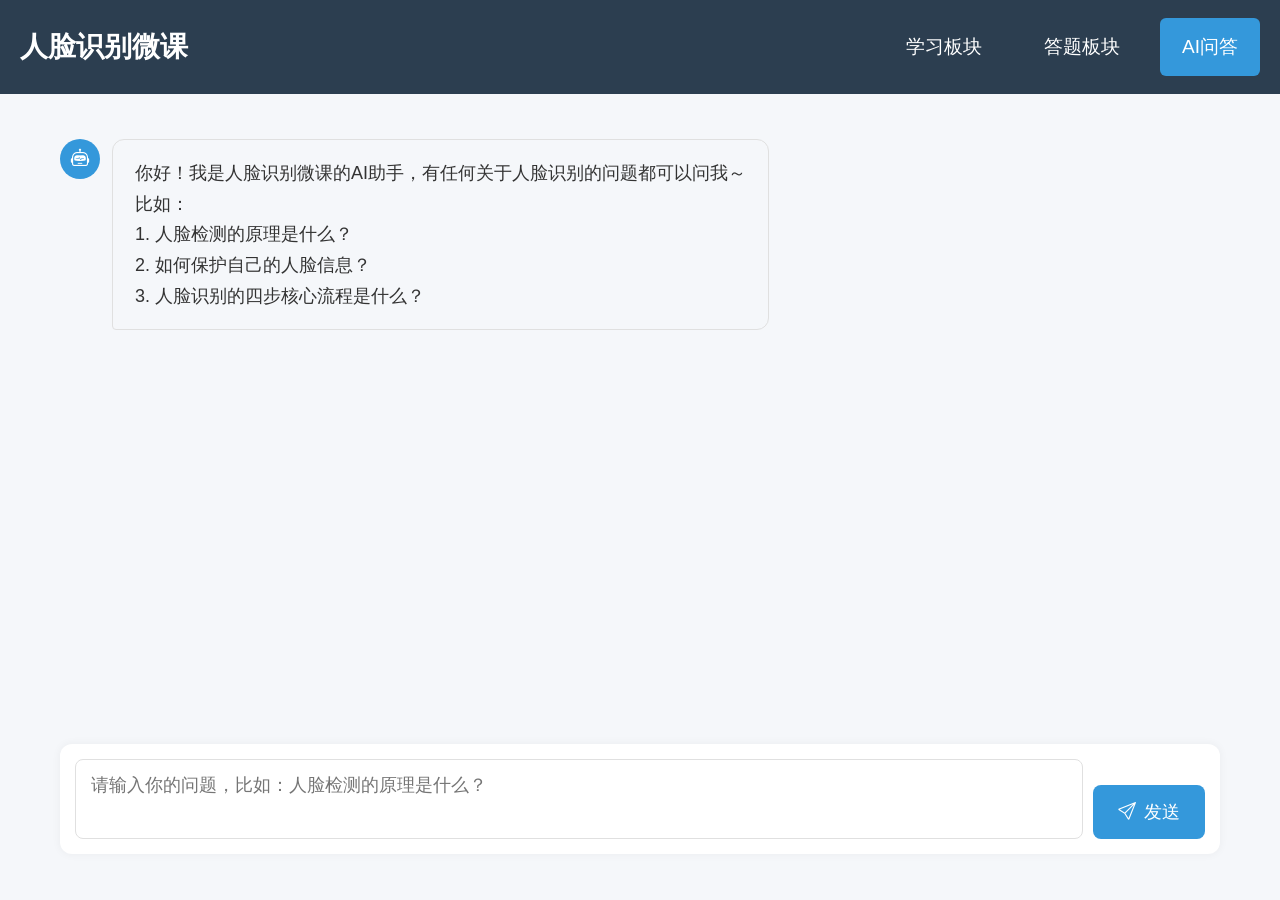
==== pages/ai.html @ 3d7e1db2 "更新修改" ====
<!DOCTYPE html>
<html lang="zh-CN">

<head>
    <meta charset="UTF-8">
    <meta name="viewport" content="width=device-width, initial-scale=1.0">
    <title>人脸识别微课 - AI问答</title>
    <link rel="stylesheet" href="../css/style.css">
    <link rel="stylesheet" href="https://cdn.jsdelivr.net/npm/bootstrap-icons@1.11.3/font/bootstrap-icons.min.css">
    <style>
        .ai-content {
            max-width: 1200px;
            margin: 0 auto;
            padding: 20px;
            height: calc(100vh - 120px);
            display: flex;
            flex-direction: column;
        }

        .chat-list {
            flex: 1;
            overflow-y: auto;
            padding: 10px 0;
            margin-bottom: 20px;
        }

        .chat-item {
            margin: 15px 0;
            display: flex;
            max-width: 85%;
        }

        .chat-ai {
            flex-direction: row;
        }

        .chat-ai .avatar {
            width: 40px;
            height: 40px;
            border-radius: 50%;
            background: #3498db;
            color: #fff;
            display: flex;
            align-items: center;
            justify-content: center;
            font-size: 18px;
            margin-right: 12px;
            flex-shrink: 0;
        }

        .chat-ai .bubble {
            background: #f5f7fa;
            border: 1px solid #e0e0e0;
            border-radius: 12px 12px 12px 4px;
            padding: 15px 20px;
            font-size: 16px;
            line-height: 1.7;
            color: #333;
        }

        .chat-user {
            flex-direction: row-reverse;
            margin-left: auto;
        }

        .chat-user .avatar {
            width: 40px;
            height: 40px;
            border-radius: 50%;
            background: #2c3e50;
            color: #fff;
            display: flex;
            align-items: center;
            justify-content: center;
            font-size: 18px;
            margin-left: 12px;
            flex-shrink: 0;
        }

        .chat-user .bubble {
            background: #3498db;
            border-radius: 12px 12px 4px 12px;
            padding: 15px 20px;
            font-size: 16px;
            line-height: 1.7;
            color: #fff;
        }

        .input-area {
            position: sticky;
            bottom: 0;
            background: #fff;
            padding: 15px;
            border-radius: 12px;
            box-shadow: 0 0 10px rgba(0, 0, 0, 0.05);
            display: flex;
            gap: 10px;
            align-items: flex-end;
        }

        .input-area textarea {
            flex: 1;
            border: 1px solid #e0e0e0;
            border-radius: 8px;
            padding: 12px 15px;
            font-size: 16px;
            line-height: 1.5;
            resize: none;
            min-height: 60px;
            max-height: 200px;
            outline: none;
            transition: border-color 0.2s;
        }

        .input-area textarea:focus {
            border-color: #3498db;
        }

        .input-area button {
            background: #3498db;
            color: #fff;
            border: none;
            border-radius: 8px;
            padding: 12px 20px;
            font-size: 16px;
            cursor: pointer;
            display: flex;
            align-items: center;
            gap: 8px;
            transition: background 0.2s;
        }

        .input-area button:hover {
            background: #2980b9;
        }

        .input-area button:disabled {
            background: #95a5a6;
            cursor: not-allowed;
        }

        .loading {
            display: inline-block;
            width: 20px;
            height: 20px;
            border: 3px solid #fff;
            border-radius: 50%;
            border-top-color: transparent;
            animation: spin 1s linear infinite;
        }

        @keyframes spin {
            to {
                transform: rotate(360deg);
            }
        }

        @media (max-width: 576px) {
            .ai-content {
                height: calc(100vh - 100px);
                padding: 10px;
            }

            .chat-item {
                max-width: 95%;
            }

            .chat-ai .avatar,
            .chat-user .avatar {
                width: 36px;
                height: 36px;
                font-size: 16px;
            }

            .chat-ai .bubble,
            .chat-user .bubble {
                padding: 12px 15px;
                font-size: 15px;
            }

            .input-area {
                padding: 10px;
            }

            .input-area textarea {
                min-height: 50px;
                font-size: 15px;
            }

            .input-area button {
                padding: 10px 15px;
                font-size: 15px;
            }
        }

        @media (min-width: 768px) {

            .chat-ai .bubble,
            .chat-user .bubble {
                font-size: 18px;
                padding: 18px 22px;
            }

            .input-area textarea {
                font-size: 18px;
                min-height: 70px;
            }

            .input-area button {
                padding: 15px 25px;
                font-size: 18px;
            }
        }
    </style>
</head>

<body>
    <div class="header">
        <h2 class="logo">人脸识别微课</h2>
        <div class="nav">
            <div class="dropdown">
                <a class="dropdown-btn">学习板块</a>
                <div class="dropdown-content">
                    <a href="../index.html">微课学习</a>
                    <a href="./learn-apply.html">应用场景</a>
                    <a href="./learn-expand.html">拓展学习</a>
                </div>
            </div>
            <a href="./exam.html">答题板块</a>
            <a href="./ai.html" class="active">AI问答</a>
        </div>
    </div>

    <div class="ai-content">
        <div class="chat-list" id="chatList"></div>
        <div class="input-area">
            <textarea id="chatInput" placeholder="请输入你的问题，比如：人脸检测的原理是什么？"></textarea>
            <button id="sendBtn"><i class="bi bi-send"></i> 发送</button>
        </div>
    </div>

    <script>
        // ========== 本地问答知识库（可自行扩展） ==========
        const qaLibrary = [
            {
                keywords: ["人脸检测", "原理"],
                answer: "人脸检测的核心原理是：通过计算机视觉算法在图像中定位人脸区域。常用方法有两类：\n1. 传统方法：基于Haar特征+Adaboost分类器，通过识别人脸的五官、轮廓等特征模板匹配；\n2. 深度学习方法：基于CNN卷积神经网络，自动学习人脸的深层特征，准确率更高，抗干扰性强。"
            },
            {
                keywords: ["人脸信息", "保护", "隐私"],
                answer: "保护人脸信息的方法：\n1. 不随意授权App获取摄像头/人脸信息，关闭非必要的人脸解锁；\n2. 不在陌生平台上传高清人脸照片；\n3. 警惕人脸信息采集的线下场景（如不明门禁、营销扫码）；\n4. 利用法律维权：《个人信息保护法》明确人脸信息属于敏感个人信息，采集需单独同意。"
            },
            {
                keywords: ["人脸识别", "核心流程", "四步"],
                answer: "人脸识别的四步核心流程：\n1. 人脸检测：从图像/视频中定位人脸位置（找脸）；\n2. 人脸对齐：将检测到的人脸调整为标准姿态（矫正角度/大小）；\n3. 特征提取：提取人脸的唯一特征值（如五官距离、纹理等）；\n4. 特征匹配：将提取的特征与数据库中的特征对比，判断是否为同一人。"
            },
            {
                keywords: ["人脸识别", "应用场景"],
                answer: "人脸识别的常见应用场景：\n1. 安防领域：门禁打卡、监控追逃、小区/校园安防；\n2. 民生服务：政务大厅身份核验、火车站/机场刷脸检票；\n3. 移动支付：支付宝/微信刷脸支付；\n4. 娱乐场景：美颜相机、人脸特效、AR换脸。"
            },
            {
                keywords: ["人脸识别", "准确率", "影响因素"],
                answer: "影响人脸识别准确率的因素：\n1. 环境因素：光线（过亮/过暗）、遮挡（口罩/墨镜）、拍摄角度；\n2. 人脸状态：表情变化、年龄增长、化妆/整容；\n3. 算法本身：传统算法准确率约85%-95%，深度学习算法可达99%以上（理想环境）；\n4. 数据库质量：样本数量、多样性直接影响匹配精度。"
            }
        ];

        // ========== 全局变量 ==========
        const chatInput = document.getElementById('chatInput');
        const sendBtn = document.getElementById('sendBtn');
        const chatList = document.getElementById('chatList');
        let isSending = false; // 防止重复发送

        // ========== 初始化欢迎语 ==========
        function initWelcome() {
            const welcomeHtml = `
                <div class="chat-item chat-ai">
                    <div class="avatar"><i class="bi bi-robot"></i></div>
                    <div class="bubble">
                        你好！我是人脸识别微课的AI助手，有任何关于人脸识别的问题都可以问我～<br>
                        比如：<br>
                        1. 人脸检测的原理是什么？<br>
                        2. 如何保护自己的人脸信息？<br>
                        3. 人脸识别的四步核心流程是什么？
                    </div>
                </div>
            `;
            chatList.innerHTML = welcomeHtml;
            chatList.scrollTop = chatList.scrollHeight;
        }
        window.onload = initWelcome;

        // ========== 输入框高度自适应 ==========
        chatInput.addEventListener('input', function () {
            this.style.height = 'auto';
            this.style.height = Math.min(this.scrollHeight, 200) + 'px';
        });

        // ========== 发送消息核心逻辑（本地匹配版） ==========
        sendBtn.addEventListener('click', sendMessage);
        chatInput.addEventListener('keydown', (e) => {
            if (e.key === 'Enter' && !e.shiftKey) {
                e.preventDefault();
                sendMessage();
            }
        });

        async function sendMessage() {
            // 防止重复发送
            if (isSending) return;

            const userMsg = chatInput.value.trim();
            if (!userMsg) {
                alert("请输入问题！");
                return;
            }

            // 1. 添加用户消息到界面
            const userHtml = `
                <div class="chat-item chat-user">
                    <div class="avatar"><i class="bi bi-person"></i></div>
                    <div class="bubble">${userMsg}</div>
                </div>
            `;
            chatList.innerHTML += userHtml;
            chatInput.value = '';
            chatInput.style.height = 'auto'; // 重置输入框高度
            chatList.scrollTop = chatList.scrollHeight;

            // 2. 显示加载中（模拟思考过程）
            const loadingHtml = `
                <div class="chat-item chat-ai" id="loading">
                    <div class="avatar"><i class="bi bi-robot"></i></div>
                    <div class="bubble"><div class="loading"></div> 正在思考...</div>
                </div>
            `;
            chatList.innerHTML += loadingHtml;
            chatList.scrollTop = chatList.scrollHeight;
            sendBtn.disabled = true;
            isSending = true;

            try {
                // 3. 本地关键词匹配（模拟AI思考，延迟1秒更真实）
                await new Promise(resolve => setTimeout(resolve, 1000));
                let aiMsg = "抱歉，我暂时不了解这个问题～可以问问这些：<br>1. 人脸检测的原理是什么？<br>2. 人脸识别的核心流程？<br>3. 如何保护人脸隐私？";

                // 遍历问答库，匹配关键词
                for (const qa of qaLibrary) {
                    const hasMatch = qa.keywords.some(keyword => userMsg.includes(keyword));
                    if (hasMatch) {
                        aiMsg = qa.answer;
                        break;
                    }
                }

                // 4. 渲染AI回复
                document.getElementById('loading').remove();
                const aiHtml = `
                    <div class="chat-item chat-ai">
                        <div class="avatar"><i class="bi bi-robot"></i></div>
                        <div class="bubble">${aiMsg.replace(/\n/g, '<br>')}</div>
                    </div>
                `;
                chatList.innerHTML += aiHtml;

            } catch (err) {
                // 错误处理（本地模式基本不会触发）
                document.getElementById('loading').remove();
                const errorHtml = `
                    <div class="chat-item chat-ai">
                        <div class="avatar"><i class="bi bi-robot"></i></div>
                        <div class="bubble" style="color: #e74c3c;">
                            抱歉，回答失败：${err.message}
                        </div>
                    </div>
                `;
                chatList.innerHTML += errorHtml;
                console.error("【错误详情】", err);
            } finally {
                // 恢复发送状态
                sendBtn.disabled = false;
                isSending = false;
                chatList.scrollTop = chatList.scrollHeight;
            }
        }
    </script>
</body>

</html>
---- css/style.css ----
/* 全局样式重置 */
* {
    margin: 0;
    padding: 0;
    box-sizing: border-box;
    font-family: "微软雅黑", "Microsoft YaHei", sans-serif;
}

/* 全局基础样式 */
body {
    background-color: #f5f7fa;
    color: #333;
    font-size: 16px;
    line-height: 1.8;
}

/* 导航栏 */
.header {
    background: #2c3e50;
    color: #fff;
    padding: 18px 20px;
    display: flex;
    justify-content: space-between;
    align-items: center;
    position: sticky;
    top: 0;
    z-index: 999;
}

.logo {
    font-size: 24px;
    font-weight: bold;
    white-space: nowrap;
}

.nav {
    display: flex;
    gap: 18px;
    align-items: center;
    position: relative;
}

/* 二级下拉导航（文字默认全可见） */
.dropdown {
    position: relative;
    display: inline-block;
}

.dropdown-btn {
    color: #fff;
    text-decoration: none;
    font-size: 17px;
    padding: 10px 18px;
    border-radius: 6px;
    transition: all 0.2s;
    white-space: nowrap;
    cursor: pointer;
    display: inline-block;
}

.dropdown:hover .dropdown-btn {
    background: #3498db;
    opacity: 0.9;
}

.dropdown-content {
    display: none;
    position: absolute;
    top: 100%;
    left: 0;
    background-color: #ffffff;
    min-width: 180px;
    box-shadow: 0 8px 16px rgba(0, 0, 0, 0.1);
    border-radius: 6px;
    z-index: 1000;
    overflow: hidden;
    padding: 5px 0;
    border: 1px solid #e0e0e0;
}

.dropdown-content a {
    color: #2c3e50 !important;
    padding: 12px 16px;
    text-decoration: none !important;
    display: block;
    font-size: 16px;
    font-weight: 600;
    background-color: #ffffff;
    transition: all 0.2s;
    opacity: 1 !important;
}

.dropdown-content a:hover {
    background-color: #3498db;
    color: #ffffff !important;
}

.dropdown-content a.active {
    background: #3498db;
    color: #fff !important;
}

.dropdown:hover .dropdown-content {
    display: block;
}

/* 普通导航链接 */
.nav a:not(.dropdown-btn) {
    color: #fff;
    text-decoration: none;
    font-size: 17px;
    padding: 10px 18px;
    border-radius: 6px;
    transition: all 0.2s;
    white-space: nowrap;
}

.nav a:not(.dropdown-btn).active {
    background: #3498db;
}

.nav a:not(.dropdown-btn):hover {
    background: #3498db;
    opacity: 0.9;
}

/* 内容容器 */
.content {
    max-width: 1200px;
    margin: 30px auto;
    padding: 0 20px;
}

/* 电脑端横幅（不遮挡） */
.learn-banner {
    width: 100%;
    height: 500px;
    border-radius: 10px;
    overflow: hidden;
    margin-bottom: 35px;
    margin-top: 40px;
    position: relative;
    z-index: 1;
}

.learn-banner img {
    width: 100%;
    height: 100%;
    object-fit: cover;
    display: block;
    background-color: #f5f7fa;
}

/* 学习卡片 */
.learn-card {
    background: #fff;
    padding: 30px;
    border-radius: 10px;
    box-shadow: 0 2px 8px rgba(0, 0, 0, 0.05);
    margin-bottom: 30px;
}

.learn-card h3 {
    color: #2980b9;
    margin-bottom: 20px;
    border-left: 5px solid #3498db;
    padding-left: 15px;
    font-size: 24px;
    font-weight: 600;
}

/* 学习图片 800×450 */
.learn-img {
    width: 100%;
    max-width: 800px;
    aspect-ratio: 800 / 450;
    object-fit: cover;
    border-radius: 8px;
    margin: 20px auto;
    display: block;
}

.learn-card p,
.learn-card li {
    line-height: 1.8;
    margin: 14px 0;
    font-size: 18px;
}

.learn-card ul {
    padding-left: 28px;
}

/* 答题卡片 */
.exam-card {
    background: #fff;
    padding: 35px;
    border-radius: 10px;
    box-shadow: 0 2px 8px rgba(0, 0, 0, 0.05);
}

.exam-card h3 {
    text-align: center;
    margin-bottom: 35px;
    color: #2c3e50;
    font-size: 26px;
    font-weight: 600;
}

.question {
    margin: 30px 0;
    padding-bottom: 25px;
    border-bottom: 1px solid #eee;
}

.question h4 {
    font-size: 22px;
    margin-bottom: 20px;
    color: #333;
    line-height: 1.8;
}

/* 答题选项 */
.option {
    display: flex;
    align-items: center;
    margin: 14px 0;
    cursor: pointer;
    padding: 14px 18px;
    border-radius: 8px;
    transition: background 0.2s;
    width: 100%;
    border: 1px solid #f0f0f0;
}

.option:hover {
    background: #f0f7ff;
}

.option input {
    margin-right: 14px;
    transform: scale(1.2);
    flex-shrink: 0;
}

/* 解析 */
.analysis {
    margin-top: 20px;
}

.analysis-content {
    padding: 20px;
    border-radius: 8px;
    margin-top: 15px;
}

.analysis-content.correct {
    background: #e8f5e9;
    border: 1px solid #c8e6c9;
}

.analysis-content.wrong {
    background: #ffebee;
    border: 1px solid #ffcdd2;
}

.analysis-content span {
    display: inline-block;
    margin-right: 20px;
    font-size: 18px;
    margin-bottom: 8px;
}

.analysis-content p {
    margin-top: 12px;
    font-size: 18px;
    color: #555;
    line-height: 1.8;
}

/* 提交按钮 */
#submitBtn {
    padding: 16px 45px;
    background: #2ecc71;
    color: #fff;
    border: none;
    border-radius: 8px;
    cursor: pointer;
    display: block;
    margin: 40px auto;
    font-size: 20px;
    transition: background 0.2s;
}

#submitBtn:hover {
    background: #27ae60;
}

/* 分数 */
.score-result {
    margin-top: 30px;
    font-size: 24px;
    font-weight: bold;
    color: #e74c3d;
    text-align: center;
    padding: 20px;
    background: #fef9e7;
    border-radius: 8px;
}

/* 电脑端 */
@media (min-width: 768px) {
    body {
        font-size: 20px;
    }

    .logo {
        font-size: 28px;
    }

    .dropdown-btn {
        font-size: 19px;
        padding: 12px 22px;
    }

    .dropdown-content a {
        font-size: 18px;
        padding: 14px 18px;
    }

    .nav a:not(.dropdown-btn) {
        font-size: 19px;
        padding: 12px 22px;
    }

    .learn-card {
        padding: 40px;
    }

    .learn-card h3 {
        font-size: 26px;
    }

    .learn-card p,
    .learn-card li {
        font-size: 20px;
    }

    .exam-card {
        padding: 50px;
    }

    .question h4 {
        font-size: 24px;
    }

    .option {
        font-size: 20px;
        padding: 16px 20px;
    }

    .analysis-content span,
    .analysis-content p {
        font-size: 20px;
    }

    .learn-banner {
        height: 500px;
        margin-top: 50px;
    }
}

/* 手机端（最终完美版：图片完整+间距紧凑+美观） */
@media (max-width: 576px) {
    .header {
        padding: 14px 12px;
    }

    .logo {
        font-size: 18px;
    }

    .nav {
        gap: 8px;
    }

    .dropdown-btn {
        font-size: 14px;
        padding: 6px 8px;
    }

    .dropdown-content {
        min-width: 150px;
        padding: 3px 0;
    }

    .dropdown-content a {
        font-size: 14px;
        padding: 10px 12px;
        font-weight: 600;
    }

    .nav a:not(.dropdown-btn) {
        font-size: 14px;
        padding: 6px 8px;
    }

    /* 🔥 核心：缩小上下间距，紧贴导航、贴近卡片，图片完整显示 */
    .learn-banner {
        width: 100%;
        height: auto;
        /* 间距调小：上8px 下12px，紧凑美观 */
        margin-top: 8px;
        margin-bottom: 12px;
        border-radius: 10px;
        overflow: hidden;
    }

    .learn-banner img {
        width: 100%;
        height: auto;
        display: block;
    }

    .learn-card {
        padding: 20px 15px;
    }

    .learn-card h3 {
        font-size: 20px;
    }

    .learn-card p,
    .learn-card li {
        font-size: 16px;
    }

    .exam-card {
        padding: 20px 15px;
    }

    .exam-card h3 {
        font-size: 22px;
    }

    .question h4 {
        font-size: 18px;
    }

    .option {
        padding: 12px 14px;
        font-size: 16px;
        margin: 10px 0;
    }

    .option input {
        transform: scale(1.3);
    }

    .analysis-content span {
        display: block;
        margin-right: 0;
    }

    .analysis-content p {
        font-size: 16px;
    }

    #submitBtn {
        padding: 14px 35px;
        font-size: 18px;
    }

    .score-result {
        font-size: 20px;
        padding: 15px;
    }
}
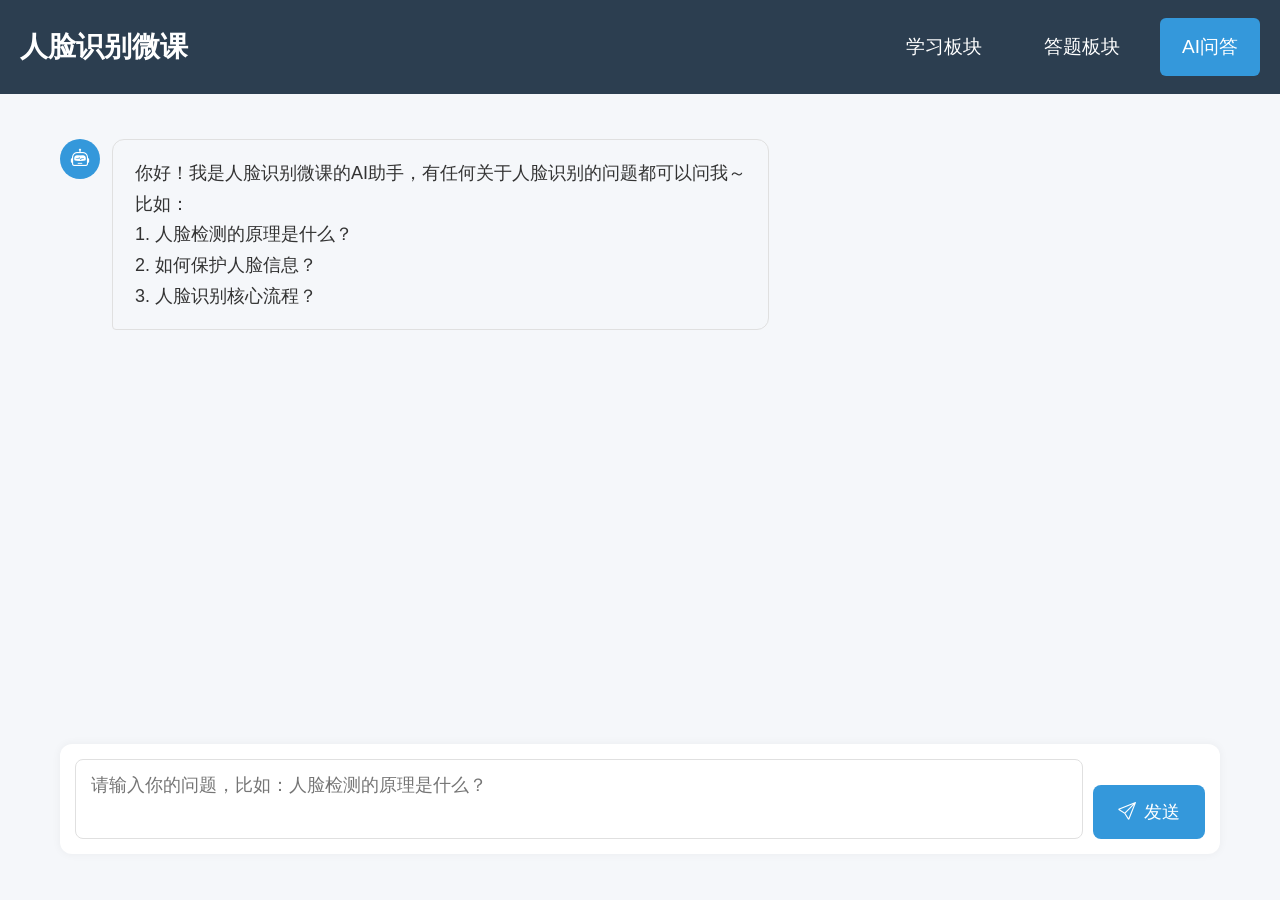
==== commit f507511c: "更新修改" ====
--- a/pages/ai.html
+++ b/pages/ai.html
@@ -143,7 +143,7 @@
             display: inline-block;
             width: 20px;
             height: 20px;
-            border: 3px solid #fff;
+            border: 3px solid #999;
             border-radius: 50%;
             border-top-color: transparent;
             animation: spin 1s linear infinite;
@@ -240,35 +240,14 @@
     </div>
 
     <script>
-        // ========== 本地问答知识库（可自行扩展） ==========
-        const qaLibrary = [
-            {
-                keywords: ["人脸检测", "原理"],
-                answer: "人脸检测的核心原理是：通过计算机视觉算法在图像中定位人脸区域。常用方法有两类：\n1. 传统方法：基于Haar特征+Adaboost分类器，通过识别人脸的五官、轮廓等特征模板匹配；\n2. 深度学习方法：基于CNN卷积神经网络，自动学习人脸的深层特征，准确率更高，抗干扰性强。"
-            },
-            {
-                keywords: ["人脸信息", "保护", "隐私"],
-                answer: "保护人脸信息的方法：\n1. 不随意授权App获取摄像头/人脸信息，关闭非必要的人脸解锁；\n2. 不在陌生平台上传高清人脸照片；\n3. 警惕人脸信息采集的线下场景（如不明门禁、营销扫码）；\n4. 利用法律维权：《个人信息保护法》明确人脸信息属于敏感个人信息，采集需单独同意。"
-            },
-            {
-                keywords: ["人脸识别", "核心流程", "四步"],
-                answer: "人脸识别的四步核心流程：\n1. 人脸检测：从图像/视频中定位人脸位置（找脸）；\n2. 人脸对齐：将检测到的人脸调整为标准姿态（矫正角度/大小）；\n3. 特征提取：提取人脸的唯一特征值（如五官距离、纹理等）；\n4. 特征匹配：将提取的特征与数据库中的特征对比，判断是否为同一人。"
-            },
-            {
-                keywords: ["人脸识别", "应用场景"],
-                answer: "人脸识别的常见应用场景：\n1. 安防领域：门禁打卡、监控追逃、小区/校园安防；\n2. 民生服务：政务大厅身份核验、火车站/机场刷脸检票；\n3. 移动支付：支付宝/微信刷脸支付；\n4. 娱乐场景：美颜相机、人脸特效、AR换脸。"
-            },
-            {
-                keywords: ["人脸识别", "准确率", "影响因素"],
-                answer: "影响人脸识别准确率的因素：\n1. 环境因素：光线（过亮/过暗）、遮挡（口罩/墨镜）、拍摄角度；\n2. 人脸状态：表情变化、年龄增长、化妆/整容；\n3. 算法本身：传统算法准确率约85%-95%，深度学习算法可达99%以上（理想环境）；\n4. 数据库质量：样本数量、多样性直接影响匹配精度。"
-            }
-        ];
+        // ========== 对接你的后端服务器（已配置完成） ==========
+        const API_URL = "http://8.138.139.252:3000/api/chat";
 
         // ========== 全局变量 ==========
         const chatInput = document.getElementById('chatInput');
         const sendBtn = document.getElementById('sendBtn');
         const chatList = document.getElementById('chatList');
-        let isSending = false; // 防止重复发送
+        let isSending = false;
 
         // ========== 初始化欢迎语 ==========
         function initWelcome() {
@@ -277,10 +256,7 @@
                     <div class="avatar"><i class="bi bi-robot"></i></div>
                     <div class="bubble">
                         你好！我是人脸识别微课的AI助手，有任何关于人脸识别的问题都可以问我～<br>
-                        比如：<br>
-                        1. 人脸检测的原理是什么？<br>
-                        2. 如何保护自己的人脸信息？<br>
-                        3. 人脸识别的四步核心流程是什么？
+                        比如：<br>1. 人脸检测的原理是什么？<br>2. 如何保护人脸信息？<br>3. 人脸识别核心流程？
                     </div>
                 </div>
             `;
@@ -289,13 +265,13 @@
         }
         window.onload = initWelcome;
 
-        // ========== 输入框高度自适应 ==========
+        // ========== 输入框自适应 ==========
         chatInput.addEventListener('input', function () {
             this.style.height = 'auto';
             this.style.height = Math.min(this.scrollHeight, 200) + 'px';
         });
 
-        // ========== 发送消息核心逻辑（本地匹配版） ==========
+        // ========== 发送消息 ==========
         sendBtn.addEventListener('click', sendMessage);
         chatInput.addEventListener('keydown', (e) => {
             if (e.key === 'Enter' && !e.shiftKey) {
@@ -305,16 +281,14 @@
         });
 
         async function sendMessage() {
-            // 防止重复发送
             if (isSending) return;
-
             const userMsg = chatInput.value.trim();
             if (!userMsg) {
                 alert("请输入问题！");
                 return;
             }
 
-            // 1. 添加用户消息到界面
+            // 1. 显示用户消息
             const userHtml = `
                 <div class="chat-item chat-user">
                     <div class="avatar"><i class="bi bi-person"></i></div>
@@ -323,10 +297,10 @@
             `;
             chatList.innerHTML += userHtml;
             chatInput.value = '';
-            chatInput.style.height = 'auto'; // 重置输入框高度
+            chatInput.style.height = 'auto';
             chatList.scrollTop = chatList.scrollHeight;
 
-            // 2. 显示加载中（模拟思考过程）
+            // 2. 显示加载中
             const loadingHtml = `
                 <div class="chat-item chat-ai" id="loading">
                     <div class="avatar"><i class="bi bi-robot"></i></div>
@@ -339,20 +313,17 @@
             isSending = true;
 
             try {
-                // 3. 本地关键词匹配（模拟AI思考，延迟1秒更真实）
-                await new Promise(resolve => setTimeout(resolve, 1000));
-                let aiMsg = "抱歉，我暂时不了解这个问题～可以问问这些：<br>1. 人脸检测的原理是什么？<br>2. 人脸识别的核心流程？<br>3. 如何保护人脸隐私？";
-
-                // 遍历问答库，匹配关键词
-                for (const qa of qaLibrary) {
-                    const hasMatch = qa.keywords.some(keyword => userMsg.includes(keyword));
-                    if (hasMatch) {
-                        aiMsg = qa.answer;
-                        break;
-                    }
-                }
-
-                // 4. 渲染AI回复
+                // 3. 请求你的后端服务器
+                const response = await fetch(API_URL, {
+                    method: 'POST',
+                    headers: { 'Content-Type': 'application/json' },
+                    body: JSON.stringify({ message: userMsg })
+                });
+
+                const result = await response.json();
+                let aiMsg = result.output?.text || "抱歉，我暂时无法回答";
+
+                // 4. 显示AI回复
                 document.getElementById('loading').remove();
                 const aiHtml = `
                     <div class="chat-item chat-ai">
@@ -363,20 +334,15 @@
                 chatList.innerHTML += aiHtml;
 
             } catch (err) {
-                // 错误处理（本地模式基本不会触发）
                 document.getElementById('loading').remove();
                 const errorHtml = `
                     <div class="chat-item chat-ai">
                         <div class="avatar"><i class="bi bi-robot"></i></div>
-                        <div class="bubble" style="color: #e74c3c;">
-                            抱歉，回答失败：${err.message}
-                        </div>
+                        <div class="bubble" style="color:red;">连接失败，请检查服务器是否运行</div>
                     </div>
                 `;
                 chatList.innerHTML += errorHtml;
-                console.error("【错误详情】", err);
             } finally {
-                // 恢复发送状态
                 sendBtn.disabled = false;
                 isSending = false;
                 chatList.scrollTop = chatList.scrollHeight;
